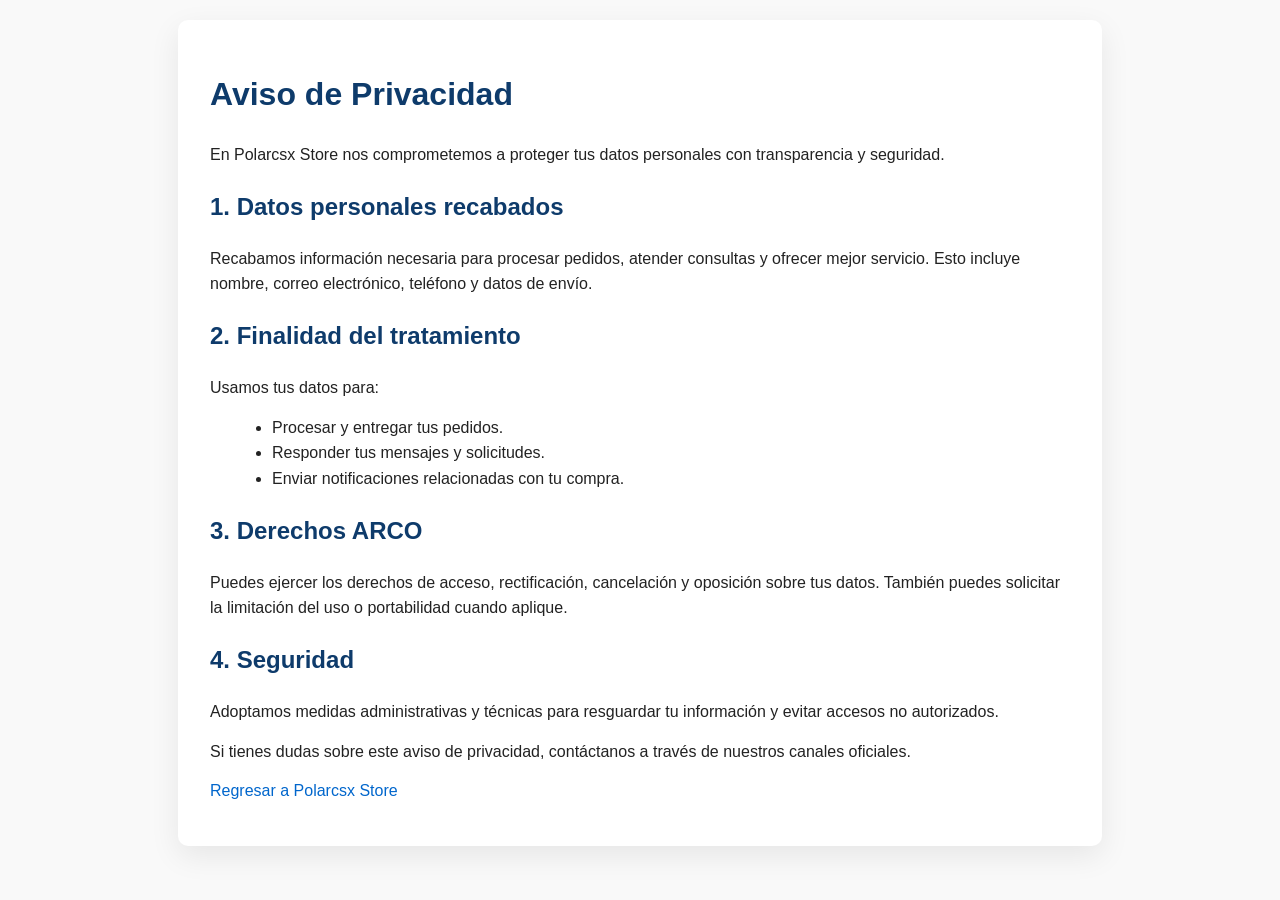
==== aviso-privacidad.html @ efcd8177 "actualizacion de la pagina principal" ====
<!DOCTYPE html>
<html lang="es">
<head>
  <meta charset="UTF-8">
  <meta name="viewport" content="width=device-width, initial-scale=1.0">
  <title>Aviso de Privacidad - Polarcsx Store</title>
  <style>
    body { font-family: Arial, sans-serif; line-height: 1.6; margin: 0; padding: 20px; background: #f9f9f9; color: #222; }
    .container { max-width: 860px; margin: auto; background: #fff; padding: 28px 32px; border-radius: 10px; box-shadow: 0 10px 30px rgba(0,0,0,.08); }
    h1, h2 { color: #0e3b6b; }
    p { margin: 14px 0; }
    ul { margin: 10px 0 18px 22px; }
    a { color: #0066cc; text-decoration: none; }
    a:hover { text-decoration: underline; }
  </style>
</head>
<body>
  <div class="container">
    <h1>Aviso de Privacidad</h1>
    <p>En Polarcsx Store nos comprometemos a proteger tus datos personales con transparencia y seguridad.</p>
    <h2 id="datos-personales">1. Datos personales recabados</h2>
    <p>Recabamos información necesaria para procesar pedidos, atender consultas y ofrecer mejor servicio. Esto incluye nombre, correo electrónico, teléfono y datos de envío.</p>
    <h2 id="finalidad">2. Finalidad del tratamiento</h2>
    <p>Usamos tus datos para:</p>
    <ul>
      <li>Procesar y entregar tus pedidos.</li>
      <li>Responder tus mensajes y solicitudes.</li>
      <li>Enviar notificaciones relacionadas con tu compra.</li>
    </ul>
    <h2 id="derechos">3. Derechos ARCO</h2>
    <p>Puedes ejercer los derechos de acceso, rectificación, cancelación y oposición sobre tus datos. También puedes solicitar la limitación del uso o portabilidad cuando aplique.</p>
    <h2 id="seguridad">4. Seguridad</h2>
    <p>Adoptamos medidas administrativas y técnicas para resguardar tu información y evitar accesos no autorizados.</p>
    <p>Si tienes dudas sobre este aviso de privacidad, contáctanos a través de nuestros canales oficiales.</p>
    <p><a href="index.html">Regresar a Polarcsx Store</a></p>
  </div>
</body>
</html>
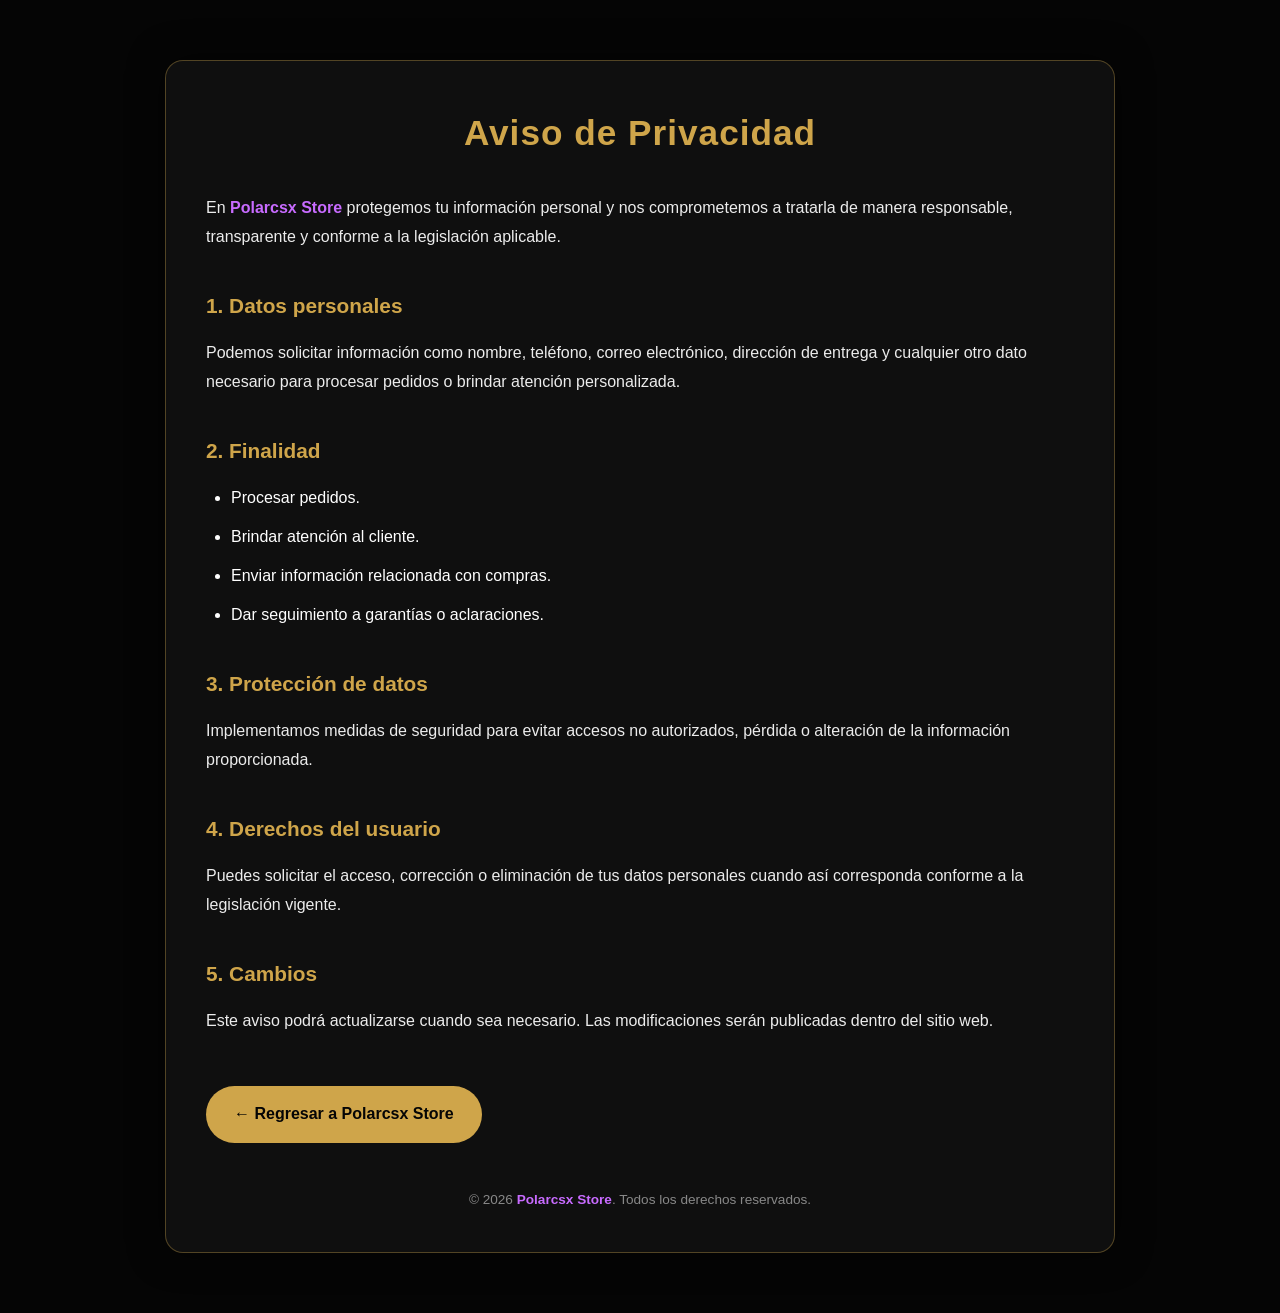
==== commit 4c3e0562: "actualizacion de carrito legales y diseño" ====
--- a/aviso-privacidad.html
+++ b/aviso-privacidad.html
@@ -1,38 +1,216 @@
 <!DOCTYPE html>
 <html lang="es">
 <head>
-  <meta charset="UTF-8">
-  <meta name="viewport" content="width=device-width, initial-scale=1.0">
-  <title>Aviso de Privacidad - Polarcsx Store</title>
-  <style>
-    body { font-family: Arial, sans-serif; line-height: 1.6; margin: 0; padding: 20px; background: #f9f9f9; color: #222; }
-    .container { max-width: 860px; margin: auto; background: #fff; padding: 28px 32px; border-radius: 10px; box-shadow: 0 10px 30px rgba(0,0,0,.08); }
-    h1, h2 { color: #0e3b6b; }
-    p { margin: 14px 0; }
-    ul { margin: 10px 0 18px 22px; }
-    a { color: #0066cc; text-decoration: none; }
-    a:hover { text-decoration: underline; }
-  </style>
+<meta charset="UTF-8">
+<meta name="viewport" content="width=device-width, initial-scale=1.0">
+
+<title>Aviso de Privacidad | Polarcsx Store</title>
+
+<style>
+
+*{
+margin:0;
+padding:0;
+box-sizing:border-box;
+font-family:'Segoe UI',Arial,sans-serif;
+}
+
+body{
+
+background:#050505;
+color:#ffffff;
+line-height:1.8;
+
+}
+
+.container{
+
+max-width:950px;
+margin:60px auto;
+padding:40px;
+
+background:#0f0f0f;
+
+border:1px solid rgba(207,165,74,.35);
+
+border-radius:18px;
+
+box-shadow:0 0 35px rgba(0,0,0,.6);
+
+}
+
+h1{
+
+text-align:center;
+
+color:#cfa54a;
+
+font-size:2.2rem;
+
+margin-bottom:30px;
+
+letter-spacing:1px;
+
+}
+
+h2{
+
+color:#cfa54a;
+
+margin-top:35px;
+
+margin-bottom:15px;
+
+font-size:1.3rem;
+
+}
+
+p{
+
+color:#ececec;
+
+margin-bottom:15px;
+
+}
+
+ul{
+
+margin-left:25px;
+
+margin-bottom:20px;
+
+}
+
+li{
+
+margin-bottom:10px;
+
+color:#ffffff;
+
+}
+
+.store{
+
+color:#c86bff;
+
+font-weight:bold;
+
+}
+
+.back{
+
+display:inline-block;
+
+margin-top:35px;
+
+padding:14px 28px;
+
+background:#cfa54a;
+
+color:#050505;
+
+text-decoration:none;
+
+border-radius:40px;
+
+font-weight:bold;
+
+transition:.3s;
+
+}
+
+.back:hover{
+
+background:#dfb760;
+
+transform:translateY(-2px);
+
+}
+
+footer{
+
+text-align:center;
+
+margin-top:45px;
+
+color:#888;
+
+font-size:.85rem;
+
+}
+
+</style>
+
 </head>
+
 <body>
-  <div class="container">
-    <h1>Aviso de Privacidad</h1>
-    <p>En Polarcsx Store nos comprometemos a proteger tus datos personales con transparencia y seguridad.</p>
-    <h2 id="datos-personales">1. Datos personales recabados</h2>
-    <p>Recabamos información necesaria para procesar pedidos, atender consultas y ofrecer mejor servicio. Esto incluye nombre, correo electrónico, teléfono y datos de envío.</p>
-    <h2 id="finalidad">2. Finalidad del tratamiento</h2>
-    <p>Usamos tus datos para:</p>
-    <ul>
-      <li>Procesar y entregar tus pedidos.</li>
-      <li>Responder tus mensajes y solicitudes.</li>
-      <li>Enviar notificaciones relacionadas con tu compra.</li>
-    </ul>
-    <h2 id="derechos">3. Derechos ARCO</h2>
-    <p>Puedes ejercer los derechos de acceso, rectificación, cancelación y oposición sobre tus datos. También puedes solicitar la limitación del uso o portabilidad cuando aplique.</p>
-    <h2 id="seguridad">4. Seguridad</h2>
-    <p>Adoptamos medidas administrativas y técnicas para resguardar tu información y evitar accesos no autorizados.</p>
-    <p>Si tienes dudas sobre este aviso de privacidad, contáctanos a través de nuestros canales oficiales.</p>
-    <p><a href="index.html">Regresar a Polarcsx Store</a></p>
-  </div>
+
+<div class="container">
+
+<h1>Aviso de Privacidad</h1>
+
+<p>
+
+En <span class="store">Polarcsx Store</span> protegemos tu información personal y nos comprometemos a tratarla de manera responsable, transparente y conforme a la legislación aplicable.
+
+</p>
+
+<h2>1. Datos personales</h2>
+
+<p>
+
+Podemos solicitar información como nombre, teléfono, correo electrónico, dirección de entrega y cualquier otro dato necesario para procesar pedidos o brindar atención personalizada.
+
+</p>
+
+<h2>2. Finalidad</h2>
+
+<ul>
+
+<li>Procesar pedidos.</li>
+
+<li>Brindar atención al cliente.</li>
+
+<li>Enviar información relacionada con compras.</li>
+
+<li>Dar seguimiento a garantías o aclaraciones.</li>
+
+</ul>
+
+<h2>3. Protección de datos</h2>
+
+<p>
+
+Implementamos medidas de seguridad para evitar accesos no autorizados, pérdida o alteración de la información proporcionada.
+
+</p>
+
+<h2>4. Derechos del usuario</h2>
+
+<p>
+
+Puedes solicitar el acceso, corrección o eliminación de tus datos personales cuando así corresponda conforme a la legislación vigente.
+
+</p>
+
+<h2>5. Cambios</h2>
+
+<p>
+
+Este aviso podrá actualizarse cuando sea necesario. Las modificaciones serán publicadas dentro del sitio web.
+
+</p>
+
+<a href="index.html" class="back">← Regresar a Polarcsx Store</a>
+
+<footer>
+
+© 2026 <span class="store">Polarcsx Store</span>. Todos los derechos reservados.
+
+</footer>
+
+</div>
+
 </body>
+
 </html>
